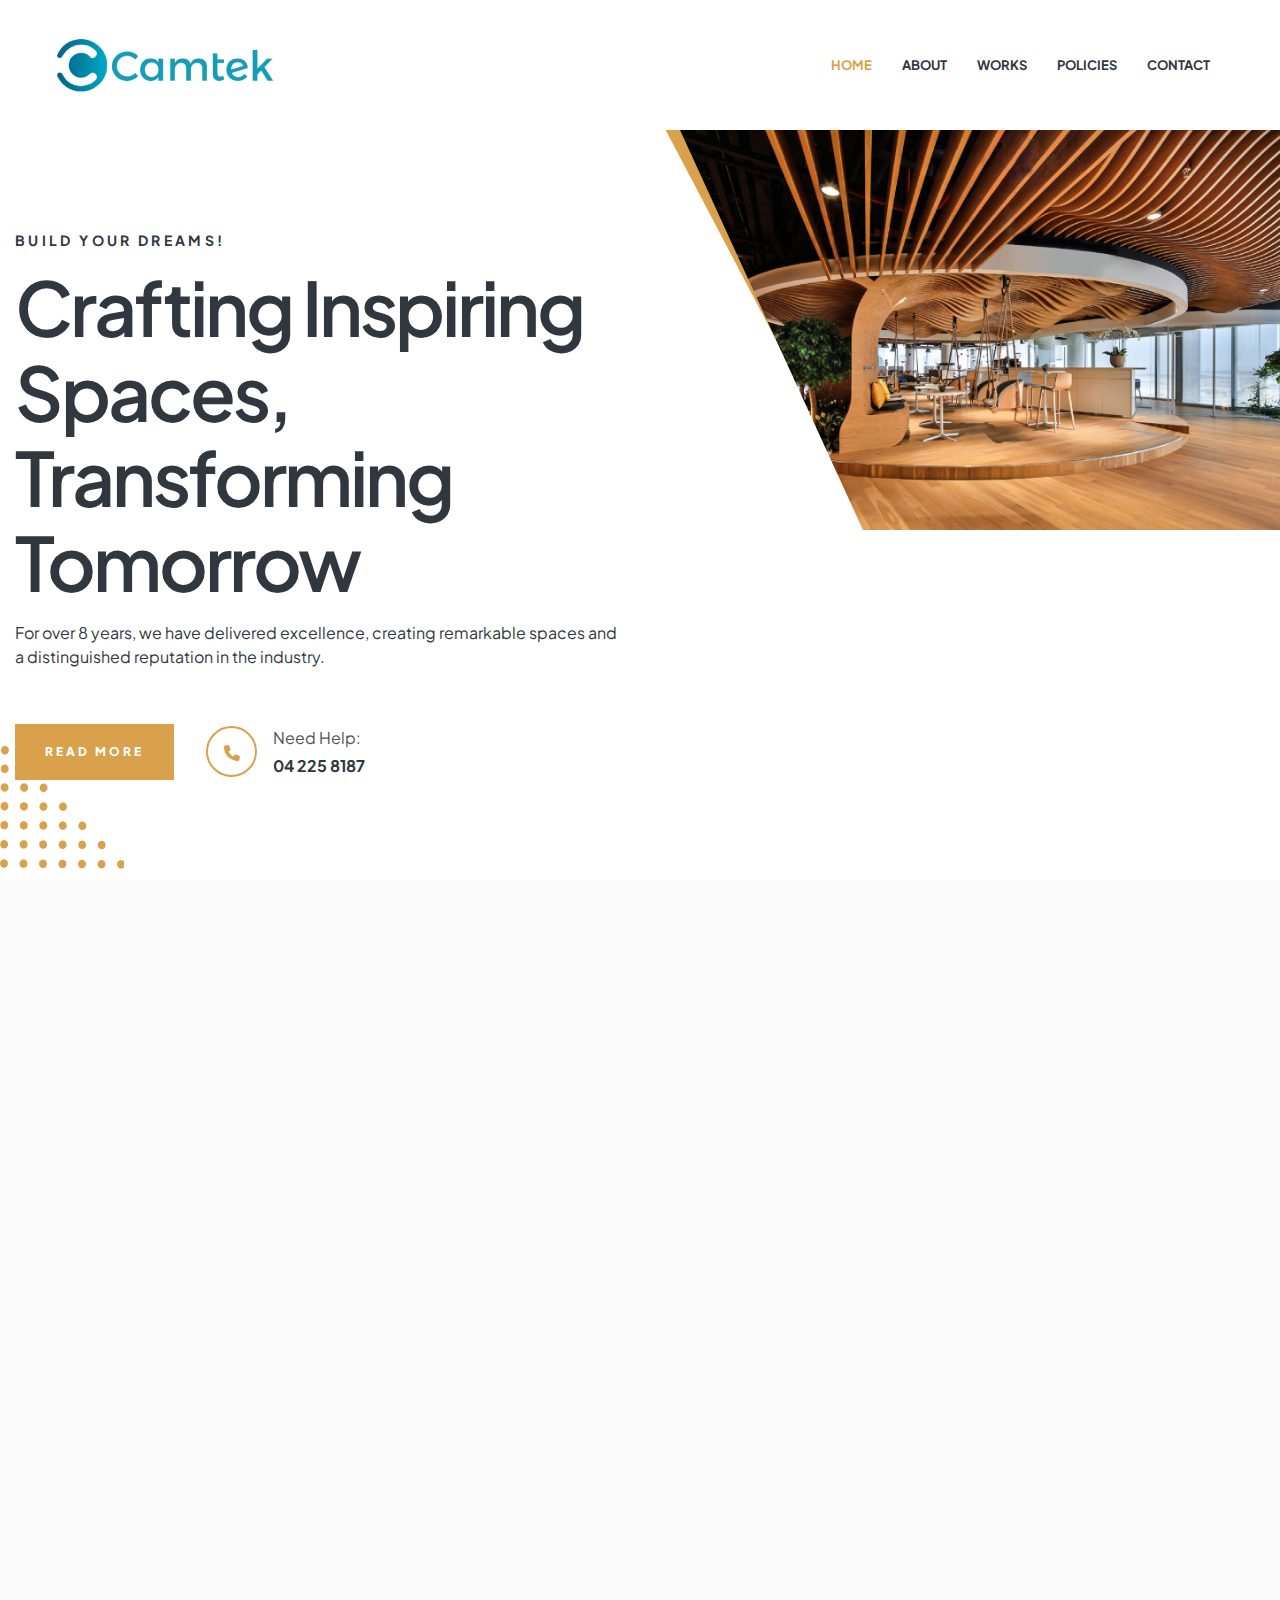
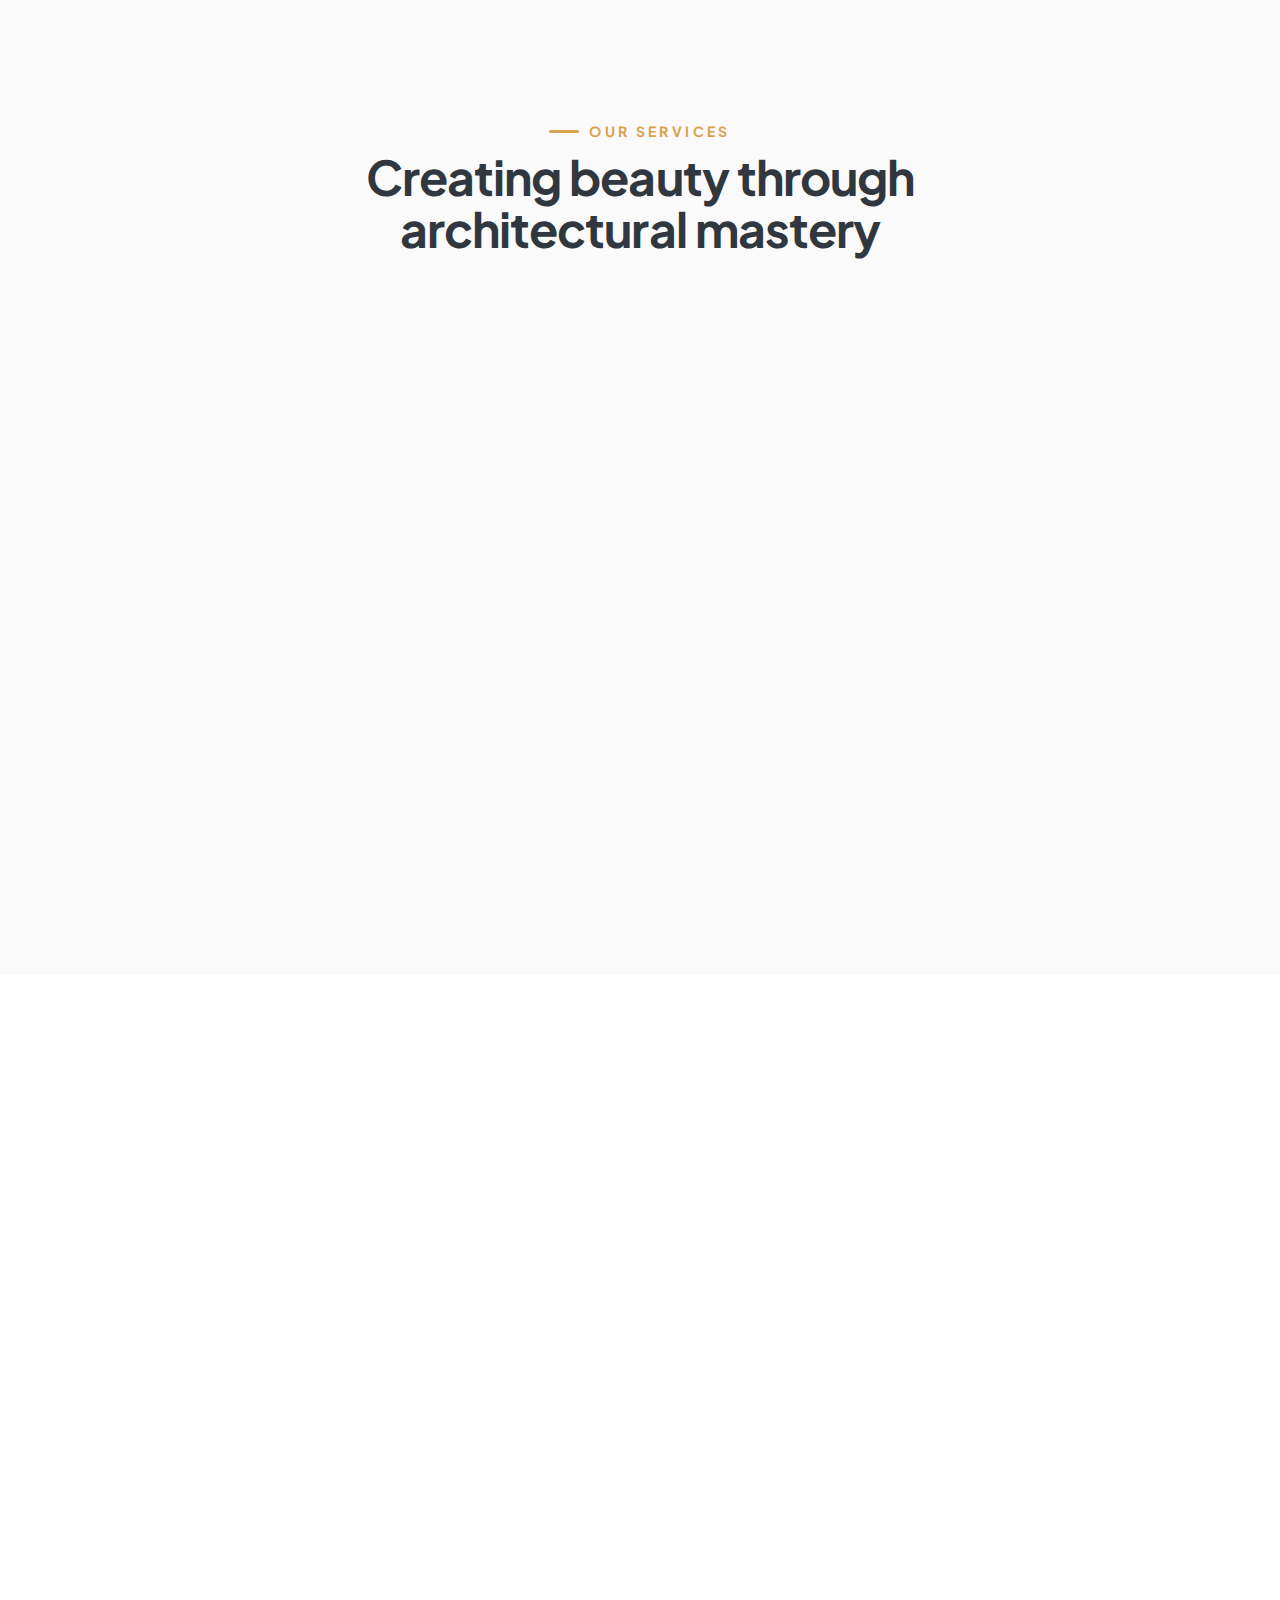
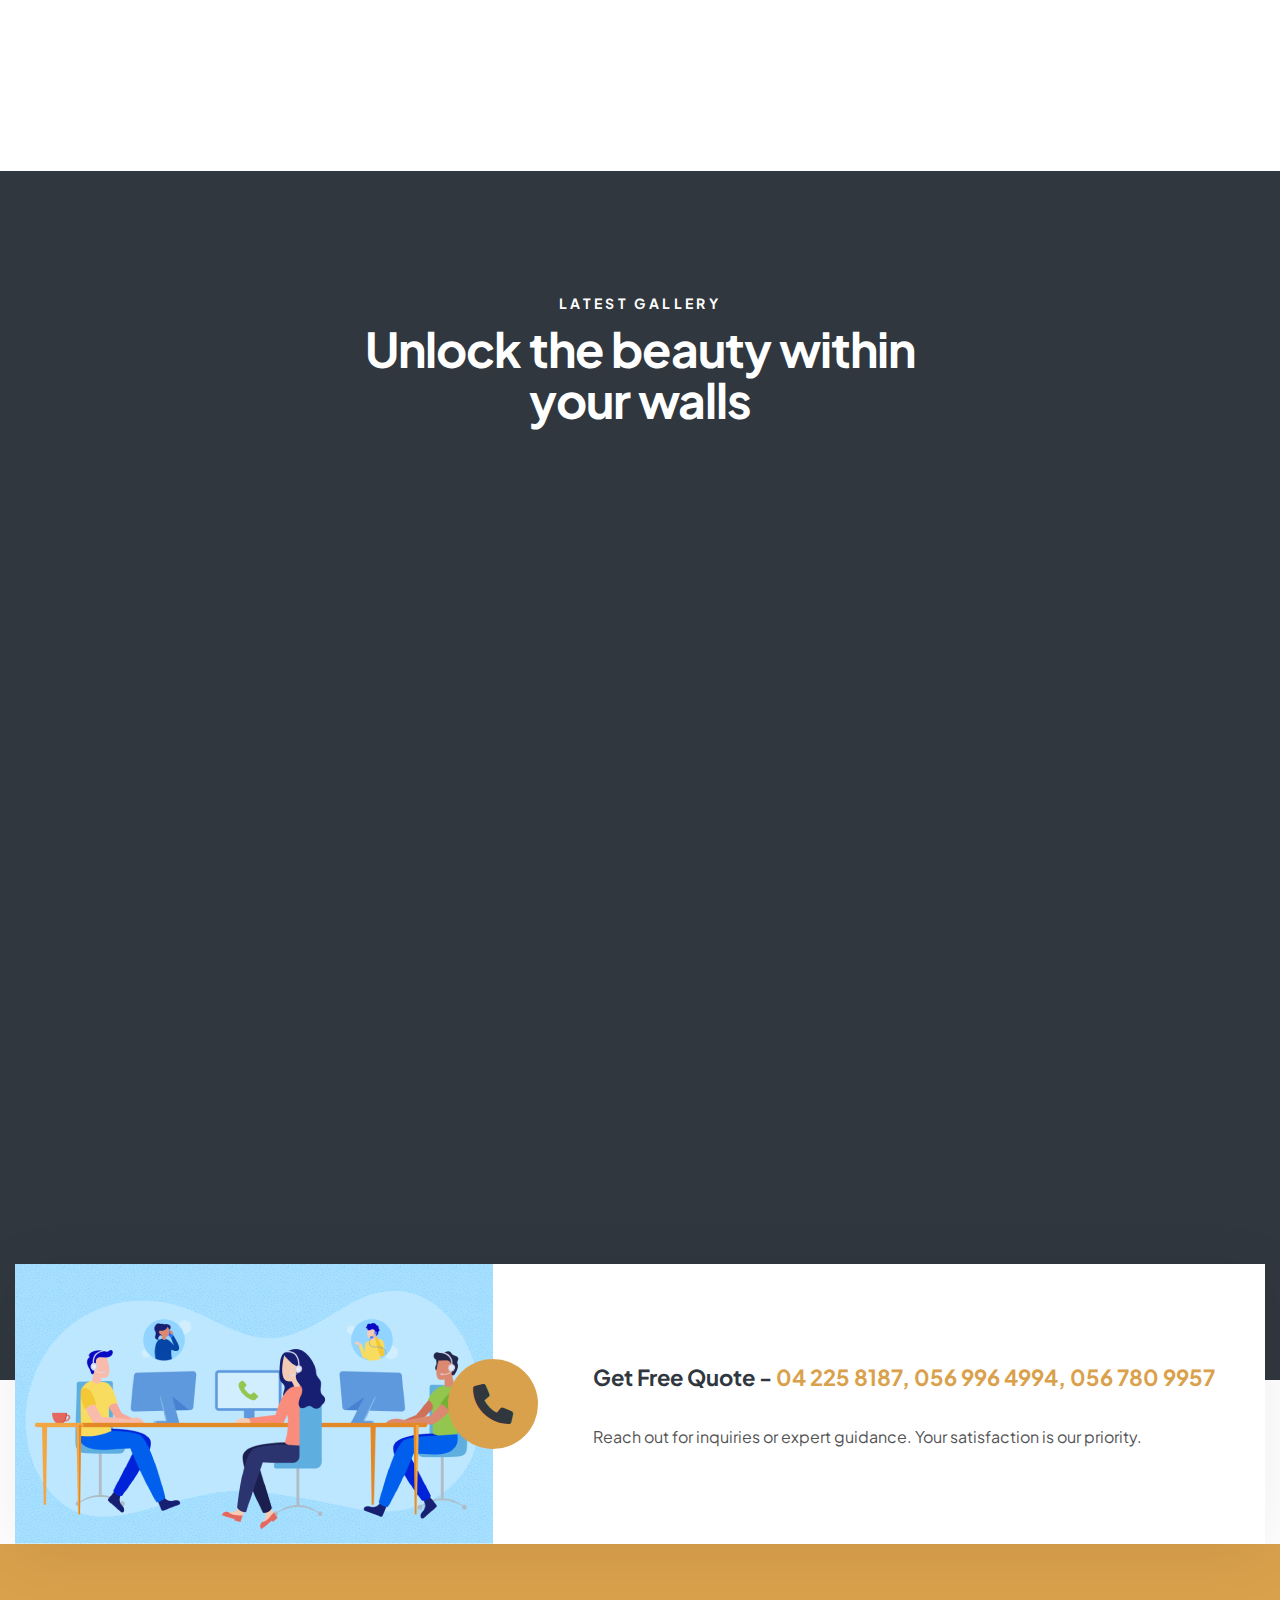
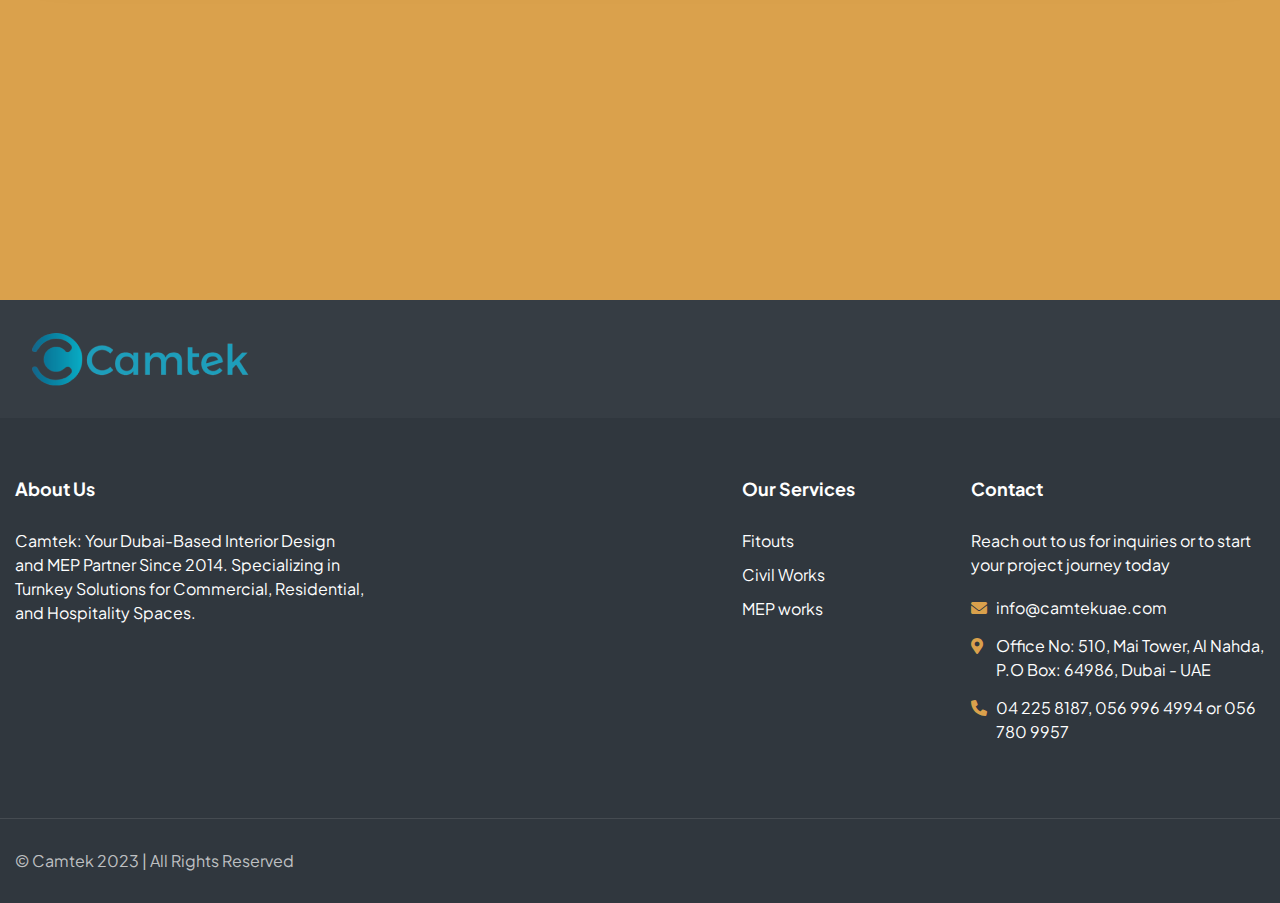
==== index.html @ 637cfc35 "updated content and added gallery" ====
<!DOCTYPE html>
<html lang="en">
<head>
<meta charset="utf-8">
<title>Camtek | Electro Mechanical Works L.L.C</title>
<!-- Stylesheets -->
<link href="css/bootstrap.min.css" rel="stylesheet">
<link href="css/style.css" rel="stylesheet">

<link rel="apple-touch-icon" sizes="180x180" href="/images/apple-touch-icon.png">
<link rel="icon" type="image/png" sizes="32x32" href="/images/favicon-32x32.png">
<link rel="icon" type="image/png" sizes="16x16" href="/images/favicon-16x16.png">
<link rel="manifest" href="/site.webmanifest">
<!-- Responsive -->
<meta http-equiv="X-UA-Compatible" content="IE=edge">
<meta name="viewport" content="width=device-width, initial-scale=1.0, maximum-scale=1.0, user-scalable=0">
<!--[if lt IE 9]><script src="https://cdnjs.cloudflare.com/ajax/libs/html5shiv/3.7.3/html5shiv.js"></script><![endif]-->
<!--[if lt IE 9]><script src="js/respond.js"></script><![endif]-->
</head>

<body>

<div class="page-wrapper">
    
    <!-- Preloader -->
    <div class="preloader"></div>
    
    <!-- Main Header-->
    <header class="main-header header-style-seven">
        
        <div class="header-lower">
            <!-- Main box -->
            <div class="main-box">
                <div class="logo-box">
                    <div class="logo"><a href="/"><img src="images/logo.png" alt="" title="Digicod"></a></div>
                </div>

                <!--Nav Box-->
                <div class="nav-outer">    
                    <nav class="nav main-menu">
                        <ul class="navigation">
                            <li class="current"><a href="/">Home</a></li>
                            <li><a href="about.html">About</a></li>
                            <li><a href="works.html">Works</a></li>
                            <li><a href="policies.html">Policies</a></li>
                            <li><a href="contact.html">Contact</a></li>
                        </ul>
                    </nav>
                    <!-- Outer Box -->
                    <div class="mobile-nav-toggler"><span class="icon lnr-icon-bars"></span></div>
                </div>
                <!-- Main Menu End-->

                <div class="btn-box">
                    <!-- Info Btn -->
                    <a href="tel:04 225 8187" class="info-btn">
                        <i class="icon fa fa-phone"></i>
                        <small>Call us at:</small>
                        <strong>04 225 8187</strong>
                    </a>
                </div>
            </div>
        </div>

        <!-- Mobile Menu  -->
        <div class="mobile-menu">
            <div class="menu-backdrop"></div>
        
            <!--Here Menu Will Come Automatically Via Javascript / Same Menu as in Header-->
            <nav class="menu-box">
                <div class="upper-box">
                    <div class="nav-logo"><a href="/"><img src="images/logo.png" alt="" title=""></a></div>
                    <div class="close-btn"><i class="icon fa fa-times"></i></div>
                </div>
        
                <ul class="navigation clearfix">
                    <!--Keep This Empty / Menu will come through Javascript-->
                </ul>

                <ul class="contact-list-one">
                    <li>
                        <i class="icon lnr-icon-phone-handset"></i>
                        <span class="title">Call us at</span>
                        <div class="text"><a href="tel:04 225 8187">04 225 8187</a></div>
                    </li>
                    <li>
                        <i class="icon lnr-icon-envelope1"></i>
                        <span class="title">Send Email</span>
                        <div class="text"><a href="mailto:info@camtekuae.com">info@camtekuae.com</a></div>
                    </li>
                    <li>
                        <i class="icon lnr-icon-map-marker"></i>
                        <span class="title">Address</span>
                        <div class="text">Office No: 510, Mai Tower, Al Nahda, P.O Box: 64986, Dubai - UAE</div>
                    </li>
                </ul>
            </nav>
        </div><!-- End Mobile Menu -->

        <!-- End Header Search -->

        <!-- Sticky Header  -->
        <div class="sticky-header">
            <div class="auto-container">
                <div class="inner-container">
                    <!--Logo-->
                    <div class="logo">
                        <a href="/" title=""><img src="images/logo.png" alt="" title=""></a>
                    </div>
        
                    <!--Right Col-->
                    <div class="nav-outer">
                        <!-- Main Menu -->
                        <nav class="main-menu">
                            <div class="navbar-collapse show collapse clearfix">
                                <ul class="navigation clearfix">
                                    <!--Keep This Empty / Menu will come through Javascript-->
                                </ul>
                            </div>
                        </nav><!-- Main Menu End-->
        
                        <!--Mobile Navigation Toggler-->
                        <div class="mobile-nav-toggler"><span class="icon lnr-icon-bars"></span></div>
                    </div>
                </div>
            </div>
        </div><!-- End Sticky Menu -->
    </header>
    <!--End Main Header -->


    <!-- Banner Section -->
    <section class="banner-section-two">
        <div class="bg-image-outer wow fadeInRight">
            <div class="bg-image">
                <img src="images/banner/image-005.jpg" alt="Image">
                <div class="icon shape-3"></div>
            </div>
        </div>
        <div class="icon-dots"></div>
        <div class="auto-container">
            <div class="row">
                <!-- Content Column -->
                <div class="content-columnn col-lg-6">
                    <div class="inner-column">
                        <span class="sub-title wow fadeInUp" data-wow-delay="300ms">Build your dreams!</span>
                        <h1 class="title wow fadeInUp" data-wow-delay="600ms">Crafting Inspiring Spaces, Transforming Tomorrow</h1>
                        <div class="text wow fadeInUp" data-wow-delay="900ms">For over 8 years, we have delivered excellence, creating remarkable spaces and a distinguished reputation in the industry.</div>
                        <div class="btn-box wow fadeInUp" data-wow-delay="1200ms">
                            <a href="about.html" class="theme-btn btn-style-one"><span class="btn-title">Read More</span></a>
                            <!-- Info Btn -->
                            <a href="tel:04 225 8187" class="info-btn">
                                <i class="icon fa fa-phone"></i>
                                <small>Need Help:</small>
                                <strong>04 225 8187</strong>
                            </a>
                        </div>
                    </div>
                </div>
                <div class="col-lg-6 col-md-12"></div>
            </div>
        </div>
    </section>
    <!-- Banner Section  -->

    <!-- About Section -->
    <section class="about-section-three">
        <div class="auto-container">
            <div class="row">
                <!-- Content Column -->
                <div class="content-column col-xl-6 col-lg-6 wow fadeInLeft" data-wow-delay="300ms">
                    <div class="inner-column">
                        <div class="sec-title">
                            <span class="sub-title">What We Do</span>
                            <h2>Where architecture meets innovation</h2>
                            <div class="text">Driven by creativity and expertise, we shape inspiring environments that redefine spaces and experiences.</div>
                        </div>
                        <div class="info-box">
                            <i class="icon flaticon-approved"></i>
                            <h6 class="title">100% customer satisfaction</h6>
                        </div>
                        <div class="text">At Camtek, our seasoned team in Dubai thrives on surpassing expectations. With an independent approach, we cater to diverse projects. Having successfully completed 125+ projects, including high-end specialties, we've partnered with leading industries to shape remarkable spaces.</div>
                        
                        <!--Skills-->
                        <div class="skills">
                            <!--Skill Item-->
                            <div class="skill-item">
                                <div class="skill-bar">
                                    <div class="bar-inner">
                                        <div class="bar progress-line" data-width="100"></div>
                                    </div>
                                    <div class="skill-percentage">
                                        <div class="count-box"><span class="count-text" data-speed="3000" data-stop="100">0</span>% Success Rate</div>
                                    </div>
                                </div>
                            </div>
                        </div>
                        <div class="btn-box wow fadeInUp">
                            <a href="works.html" class="theme-btn btn-style-one"><span class="btn-title">Recent works<i class="icon fa fa-arrow-right"></i></span></a>
                        </div>
                    </div>
                </div>

                <!-- Image Column -->
                <div class="image-column col-xl-6 col-lg-6">
                    <div class="inner-column wow fadeInRight" data-wow-delay="200ms">
                        <div class="image-box">
                            <figure class="image overlay-anim"><img src="images/content/image-042.jpg" alt="Image" ></figure>
                            <!-- Exp Box -->
                            <div class="exp-box wow fadeInUp">
                                <div class="inner-box">
                                    <i class="icon flaticon-graph-1"></i>
                                    <div class="info">
                                        <div class="count-box"><span class="count-text" data-speed="3000" data-stop="125">0</span>+</div>
                                        <h6 class="counter-title">Projects Completed</h6>
                                    </div>
                                </div>
                            </div>
                        </div>
                        <div class="image-box style-two wow fadeInRight" data-wow-delay="500ms">
                            <figure class="image overlay-anim"><img src="images/content/image-001.jpg" alt="Image" ></figure>
                            <figure class="image overlay-anim"><img src="images/content/image-002.jpg" alt="Image" ></figure>
                            <div class="icon icon-dots2 bounce-x"></div>
                        </div>
                    </div>
                </div>
            </div>
        </div>
    </section>
    <!--End About Section -->

    <!-- service-section -->
	<section class="services-section-two pt-0">
		<div class="auto-container">
			<div class="sec-title text-center">
                <span class="sub-title">Our Services</span>
                <h2>Creating beauty through <br> architectural mastery</h2>
            </div>
			<div class="row">
                <!-- Service Block two -->
				<div class="service-block-two col-xl-4 col-lg-6 col-md-6 col-sm-12 wow fadeInUp">
					<div class="inner-box">
                        <figure class="image"><img src="images/content/image-009.jpg" alt=""></figure>
                        <div class="content-box">
                            <i class="icon flaticon-approved"></i>
                            <h6 class="title"><a>FITOUT</a></h6>
                            <div class="text">
                                <ul class="list-style-two mb-0">
                                    <li><i class="fa fa-check"></i> Carpentry & Joinery</li>
                                    <li><i class="fa fa-check"></i> Paint & Polishing</li>
                                    <li><i class="fa fa-check"></i> False ceiling</li>
                                    <li><i class="fa fa-check"></i> Curtains & carpets</li>
                                    <li><i class="fa fa-check"></i> Custom made Furniture</li>
                                </ul>
                            </div>
                        </div>
                    </div>
				</div>
                
                <!-- Service Block two -->
                <div class="service-block-two col-xl-4 col-lg-6 col-md-6 col-sm-12 wow fadeInUp" data-wow-delay="300ms">
					<div class="inner-box">
                        <figure class="image"><img src="images/content/image-010.jpg" alt=""></figure>
                        <div class="content-box">
                            <i class="icon flaticon-approved"></i>
                            <h6 class="title"><a>CIVIL WORKS</a></h6>
                            <div class="text">
                                <ul class="list-style-two mb-0">
                                    <li><i class="fa fa-check"></i> Block works & Plastering</li>
                                    <li><i class="fa fa-check"></i> Flooring Finishes</li>
                                    <li><i class="fa fa-check"></i> Interlock paving</li>
                                    <li><i class="fa fa-check"></i> Waterproofing</li>
                                </ul>
                            </div>
                        </div>
                    </div>
				</div>

                <!-- Service Block two -->
                <div class="service-block-two col-xl-4 col-lg-6 col-md-6 col-sm-12 wow fadeInUp" data-wow-delay="600ms">
					<div class="inner-box">
                        <figure class="image"><img src="images/content/image-011.jpg" alt=""></figure>
                        <div class="content-box">
                            <i class="icon flaticon-approved"></i>
                            <h6 class="title"><a>MEP WORKS</a></h6>
                            <div class="text"><ul class="list-style-two mb-0">
                                <li><i class="fa fa-check"></i> Electrical works</li>
                                <li><i class="fa fa-check"></i> Plumbing works</li>
                                <li><i class="fa fa-check"></i> HVAC works</li>
                                <li><i class="fa fa-check"></i> Data & Voice</li>
                                <li><i class="fa fa-check"></i> Networking and CCTV</li>
                            </ul></div>
                        </div>
                    </div>
				</div>
			</div>
		</div>
	</section>
	<!-- End service section -->

    <!-- About Section -->
    <section class="about-section-four">
        <div class="row g-0">
            <!-- Image Column -->
            <div class="image-column col-lg-6 col-md-12">
                <div class="inner-column">
                    <figure class="image wow fadeInLeft"><img src="images/content/image-003.jpg" alt="Image" ></figure>
                </div>
            </div>

            <!-- Content Column -->
            <div class="content-columnn col-lg-6 col-md-12 col-sm-12">
                <div class="inner-column">
                    <div class="sec-title">
                        <span class="sub-title wow fadeInUp" data-wow-delay="300ms">About Us</span>
                        <h2 class="wow fadeInUp" data-wow-delay="600ms">Elevating Spaces Through Innovation and Expertise</h2>
                        <div class="text wow fadeInUp" data-wow-delay="800ms">Camtek, based in Dubai since 2014, pioneers Interior Design and MEP contracting. Our mastery extends to full turnkey fit outs, innovative designs, and MEP services across diverse sectors, ensuring every space transforms into a masterpiece.</div>
                    </div>
                    <div class="row">
                        <div class="about-block col-lg-6 col-md-12 col-sm-12 wow fadeInLeft" data-wow-delay="300ms">
                            <div class="inner-box">
                                <h6 class="title">3D Design</h6>
                                <div class="text">Step into your project's future with our immersive 3D designs, powered by our advanced visualization tool.</div>
                            </div>
                        </div>
                        <div class="about-block col-lg-6 col-md-12 col-sm-12 wow fadeInLeft" data-wow-delay="600ms">
                            <div class="inner-box">
                                <h6 class="title">After Care</h6>
                                <div class="text">Client-focused Aftercare: Tailoring spaces to operational needs, ensuring utmost satisfaction, and fostering lasting relationships.</div>
                            </div>
                        </div>
                    </div>
                    <div class="btn-box wow fadeInUp" data-wow-delay="200ms">
                        <a href="about.html" class="theme-btn btn-style-one"><span class="btn-title">Read More <i class="icon fa fa-arrow-right"></i></span></a>
                        <div class="author-box wow fadeInRight">
                        </div>
                    </div>
                </div>
            </div>
        </div>
    </section>
    <!-- End About Section  -->
    
    <!-- Project section -->
    <section class="project-section-seven">
        <div class="auto-container">
            <div class="sec-title text-center light">
                <span class="sub-title">Latest Gallery</span>
                <h2>Unlock the beauty within <br > your walls</h2>
            </div>
                        
            <div class="row">
                <div class="column col-lg-4 col-md-6 col-sm-12 wow fadeInUp" data-wow-delay="300ms">
                    <!-- project-block -->
                    <div class="project-block-seven">
                        <div class="inner-box">
                            <div class="image-box">
                                <figure class="image"><a href="works.html"><img src="images/content/image-012.jpg" alt="Image"></a></figure>
                                <div class="info-box">
                                    <div class="text">Al Zakher Wedding Hall, Al Ain</div>
                                </div>
                            </div>
                        </div>
                    </div>
                    <!-- project-block -->
                    <div class="project-block-seven">
                        <div class="inner-box">
                            <div class="image-box">
                                <figure class="image"><a href="works.html"><img src="images/content/image-013.jpg" alt="Image"></a></figure>
                                <div class="info-box">
                                    <div class="text">Elite Travel, Abu Dhabi</div>
                                </div>
                            </div>
                        </div>
                    </div>
                </div>

                <div class="column col-lg-4 col-md-6 col-sm-12 wow fadeInUp" data-wow-delay="600ms">
                    <!-- project-block -->
                    <div class="project-block-seven">
                        <div class="inner-box">
                            <div class="image-box">
                                <figure class="image"><a href="works.html"><img src="images/content/image-014.jpg" alt="Image"></a></figure>
                                <div class="info-box">
                                    <div class="text">Deerfield Mall, Abu Dhabi</div>
                                </div>
                            </div>
                        </div>
                    </div>
                    <!-- project-block -->
                    <div class="project-block-seven">
                        <div class="inner-box">
                            <div class="image-box">
                                <figure class="image"><a href="works.html"><img src="images/content/image-015.jpg" alt="Image"></a></figure>
                                <div class="info-box">
                                    <div class="text">Remraam Carrefour, Abu Dhabi</div>
                                </div>
                            </div>
                        </div>
                    </div>
                </div>

                <div class="column col-lg-4 col-md-6 col-sm-12  wow fadeInUp" data-wow-delay="900ms">
                    <!-- project-block -->
                    <div class="project-block-seven">
                        <div class="inner-box">
                            <div class="image-box">
                                <figure class="image"><a href="works.html"><img src="images/content/image-017.jpg" alt="Image"></a></figure>
                                <div class="info-box">
                                    <div class="text">Al Hili Wedding Hall, Al Ain</div>
                                </div>
                            </div>
                        </div>
                    </div>
                    <!-- project-block -->
                    <div class="project-block-seven">
                        <div class="inner-box">
                            <div class="image-box">
                                <figure class="image"><a href="works.html"><img src="images/content/image-016.jpg" alt="Image"></a></figure>
                                <div class="info-box">
                                    <div class="text">La Vera Tower, Dubai Marina</div>
                                </div>
                            </div>
                        </div>
                    </div>
                </div>
            </div>
        </div>
    </section>
    <!-- End Project-section -->

    
    <!-- call to action -->
    <section class="call-to-action-two">
        <div class="auto-container">
            <div class="outer-box">
                <div class="image"><img src="images/content/image-004.jpg" alt=""></div>
                <div class="sec-title">
                    <span class="icon fa fa-phone"></span>
                    <h5 class="title">Get Free Quote - <a>04 225 8187, 056 996 4994, 056 780 9957</a></h5>
                    <div class="text">Reach out for inquiries or expert guidance. Your satisfaction is our priority.</div>
                </div>
            </div>
        </div>
    </section>
    <!-- End call-to-action -->

    <!-- Fun Fact Section-->
    <section class="fun-fact-section-two">
        <div class="auto-container">
            <div class="fact-counter">
                <div class="row">
                    <!-- Counter block-->
                    <div class="counter-block-two col-xl-3 col-lg-6 col-md-6 col-sm-12 wow fadeInUp">
                        <div class="inner">
                            <i class="icon fa fa-users-medical"></i>
                            <div class="count-box"><span class="count-text" data-speed="3000" data-stop="100">0</span>+</div>
                            <h6 class="counter-title">Happy Clients</h6>
                        </div>
                    </div>

                    <!-- Counter block-->
                    <div class="counter-block-two col-xl-3 col-lg-6 col-md-6 col-sm-12 wow fadeInUp" data-wow-delay="300ms">
                        <div class="inner">
                            <i class="icon fa fa-award"></i>
                            <div class="count-box"><span class="count-text" data-speed="3000" data-stop="100">0</span>%</div>
                            <h6 class="counter-title">Success Rate</h6>
                        </div>
                    </div>

                    <!-- Counter block-->
                    <div class="counter-block-two col-xl-3 col-lg-6 col-md-6 col-sm-12 wow fadeInUp" data-wow-delay="600ms">
                        <div class="inner">
                            <i class="icon fa fa-folder-gear"></i>
                            <div class="count-box"><span class="count-text" data-speed="3000" data-stop="125">0</span>+</div>
                            <h6 class="counter-title">projects Done</h6>
                        </div>
                    </div>

                    <!-- Counter block-->
                    <div class="counter-block-two col-xl-3 col-lg-6 col-md-6 col-sm-12 wow fadeInUp" data-wow-delay="900ms">
                        <div class="inner">
                            <div class="content">
                                <i class="icon fa fa-star"></i>
                                <div class="count-box"><span class="count-text" data-speed="3000" data-stop="20">0</span>+</div>
                                <h6 class="counter-title">Team Members</h6>
                            </div>
                        </div>
                    </div>
                </div>
            </div>
        </div>
    </section>
    <!-- End Fun Fact Section-->

    <!-- Footer Section-->
    <footer class="main-footer footer-style-one">
        <div class="footer-upper">
            <div class="auto-container">
                <div class="outer-box">
                    <div class="upper-left">
                        <div class="logo"><a href="#"><img src="images/logo.png" alt="Logo" title="Camtek"></a></div>
                    </div>
                    <!-- <div class="upper-right">
                        <ul class="footer-social-icons">
                            <li>Follow us:</li>
                            <li><a href="#"><i class="fab fa-facebook-f"></i></a></li>
                            <li><a href="#"><i class="fab fa-twitter"></i></a></li>
                            <li><a href="#"><i class="fab fa-instagram"></i></a></li>
                            <li><a href="#"><i class="fab fa-pinterest"></i></a></li>
                        </ul>
                    </div> -->
                </div>
            </div>
        </div>
        <div class="widgets-section">
            <div class="auto-container">
                <div class="row">
                    <!-- Footer Column -->
                    <div class="footer-column col-xl-6 col-lg-6 col-md-6 col-sm-12">
                        <div class="footer-widget about-widget">
                            <h6 class="widget-title">About Us</h6>
                            <div class="widget-content">
                                <div class="text">Camtek: Your Dubai-Based Interior Design and MEP Partner Since 2014. Specializing in Turnkey Solutions for Commercial, Residential, and Hospitality Spaces.</div>
                            </div>
                        </div>
                    </div>
                    <!-- Footer Column -->
                    <div class="footer-column col-xl-3 col-lg-6 col-md-6 col-sm-12">
                        <div class="footer-widget services-widget">
                            <h6 class="widget-title">Our Services</h6>
                            <div class="widgets-content">
                                <ul class="user-links style-two light">
                                    <li><a>Fitouts</a></li>
                                    <li><a>Civil Works</a></li>
                                    <li><a>MEP works</a></li>
                                </ul>
                            </div>
                        </div>
                    </div>
                    <!-- Footer Column -->
                    <div class="footer-column col-xl-3 col-lg-6 col-md-6 col-sm-12">
                        <div class="footer-widget contact-widget">
                            <h6 class="widget-title">Contact</h6>
                            <div class="widgets-content">
                                <div class="text">Reach out to us for inquiries or to start your project journey today</div>
                                <ul class="contact-list-two">
                                    <li><i class="icon fa fa-envelope"></i><a href="mailto:info@camtekuae.com">info@camtekuae.com</a></li>
                                    <li><i class="icon fa fa-map-marker-alt"></i>Office No: 510, Mai Tower, Al Nahda, P.O Box: 64986, Dubai - UAE</li>
                                    <li><i class="icon fa fa-phone"></i><a href="tel:04 225 8187">04 225 8187, 056 996 4994 or 056 780 9957 </a></li>
                                </ul>
                            </div>
                        </div>
                    </div>
                </div>
            </div>
        </div>
        <div class="footer-bottom">
            <div class="auto-container">
                <div class="inner-container">
                    <div class="copyright-text">© Camtek  2023 | All Rights Reserved</div>
                </div>
            </div>
        </div>
    </footer>
    <!--End Footer Section -->

</div><!-- End Page Wrapper -->

<!-- Scroll To Top -->
<div class="scroll-to-top scroll-to-target" data-target="html"><span class="fa fa-angle-up"></span></div>

<script src="js/jquery.js"></script> 
<script src="js/popper.min.js"></script>
<script src="js/bootstrap.min.js"></script>
<script src="js/jquery.fancybox.js"></script>
<script src="js/wow.js"></script>
<script src="js/appear.js"></script>
<script src="js/mixitup.js"></script>
<script src="js/owl.js"></script>
<script src="js/script.js"></script>
</body>
</html>
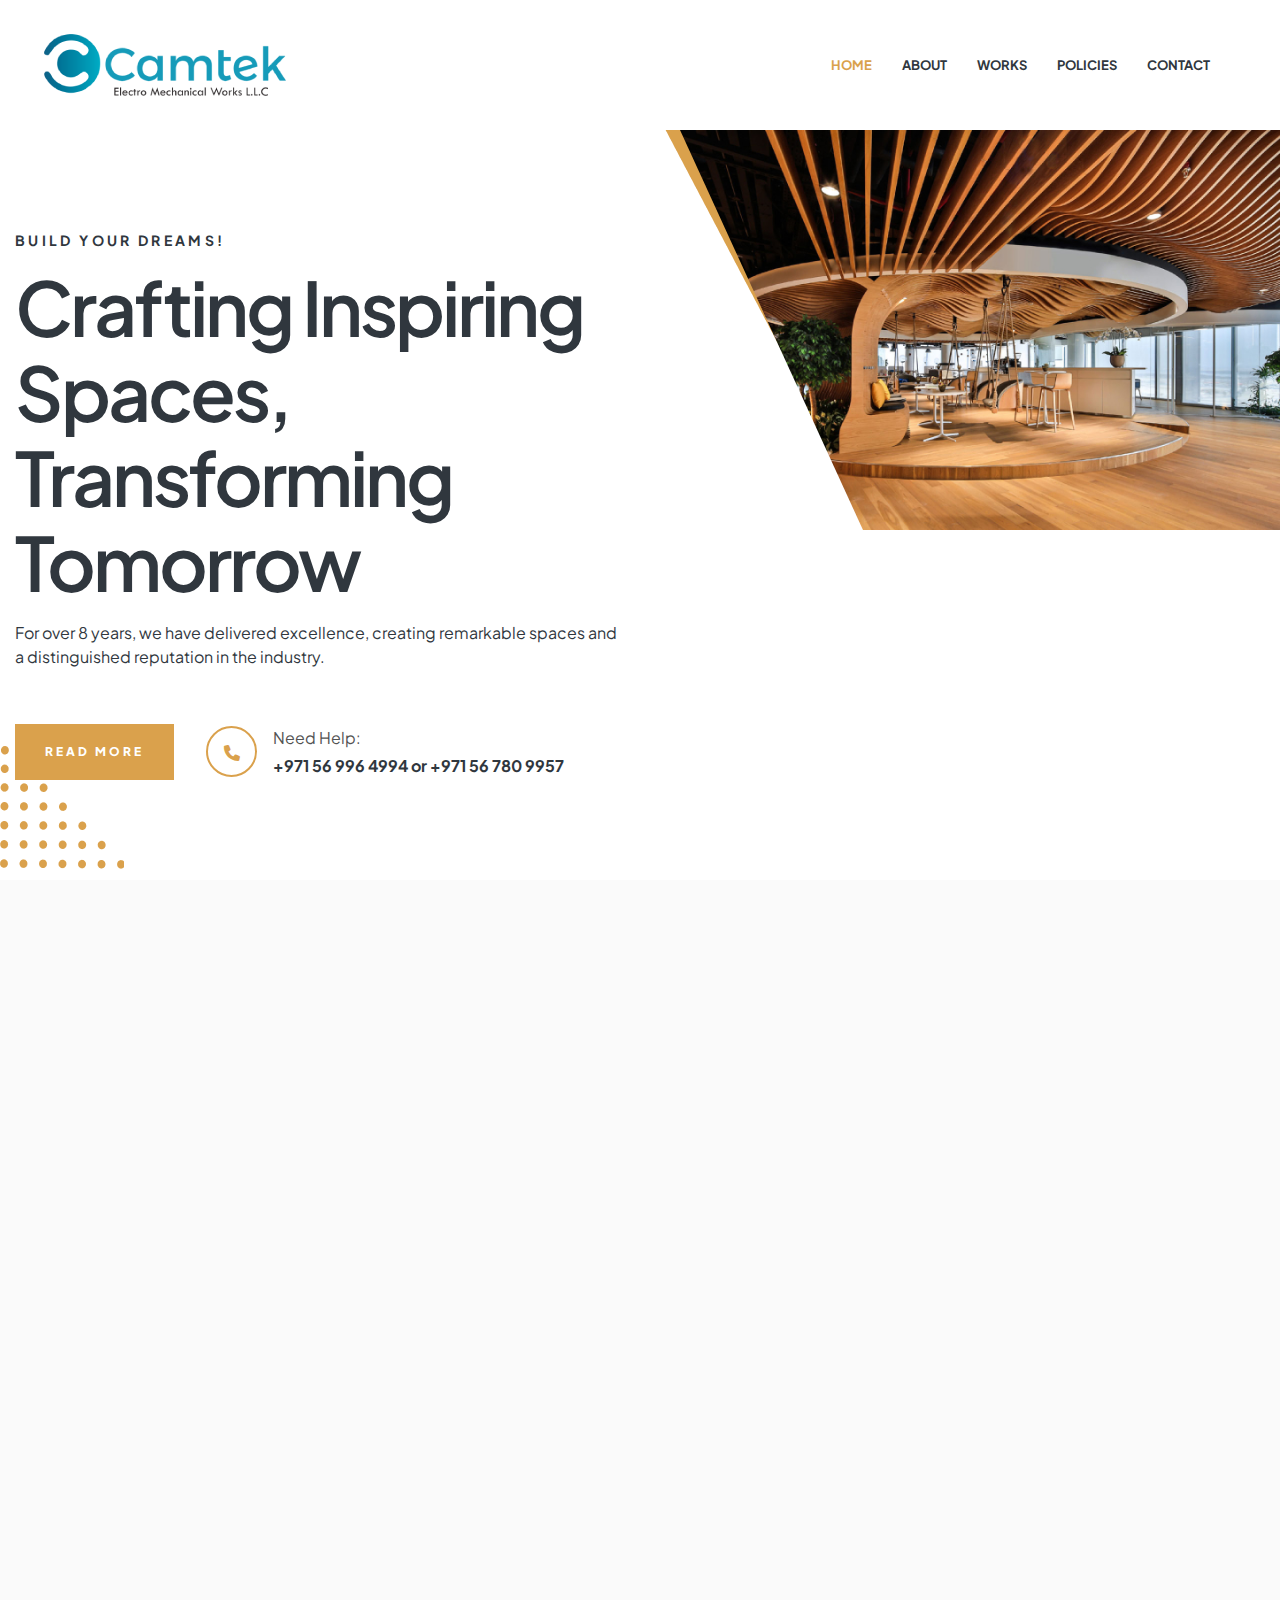
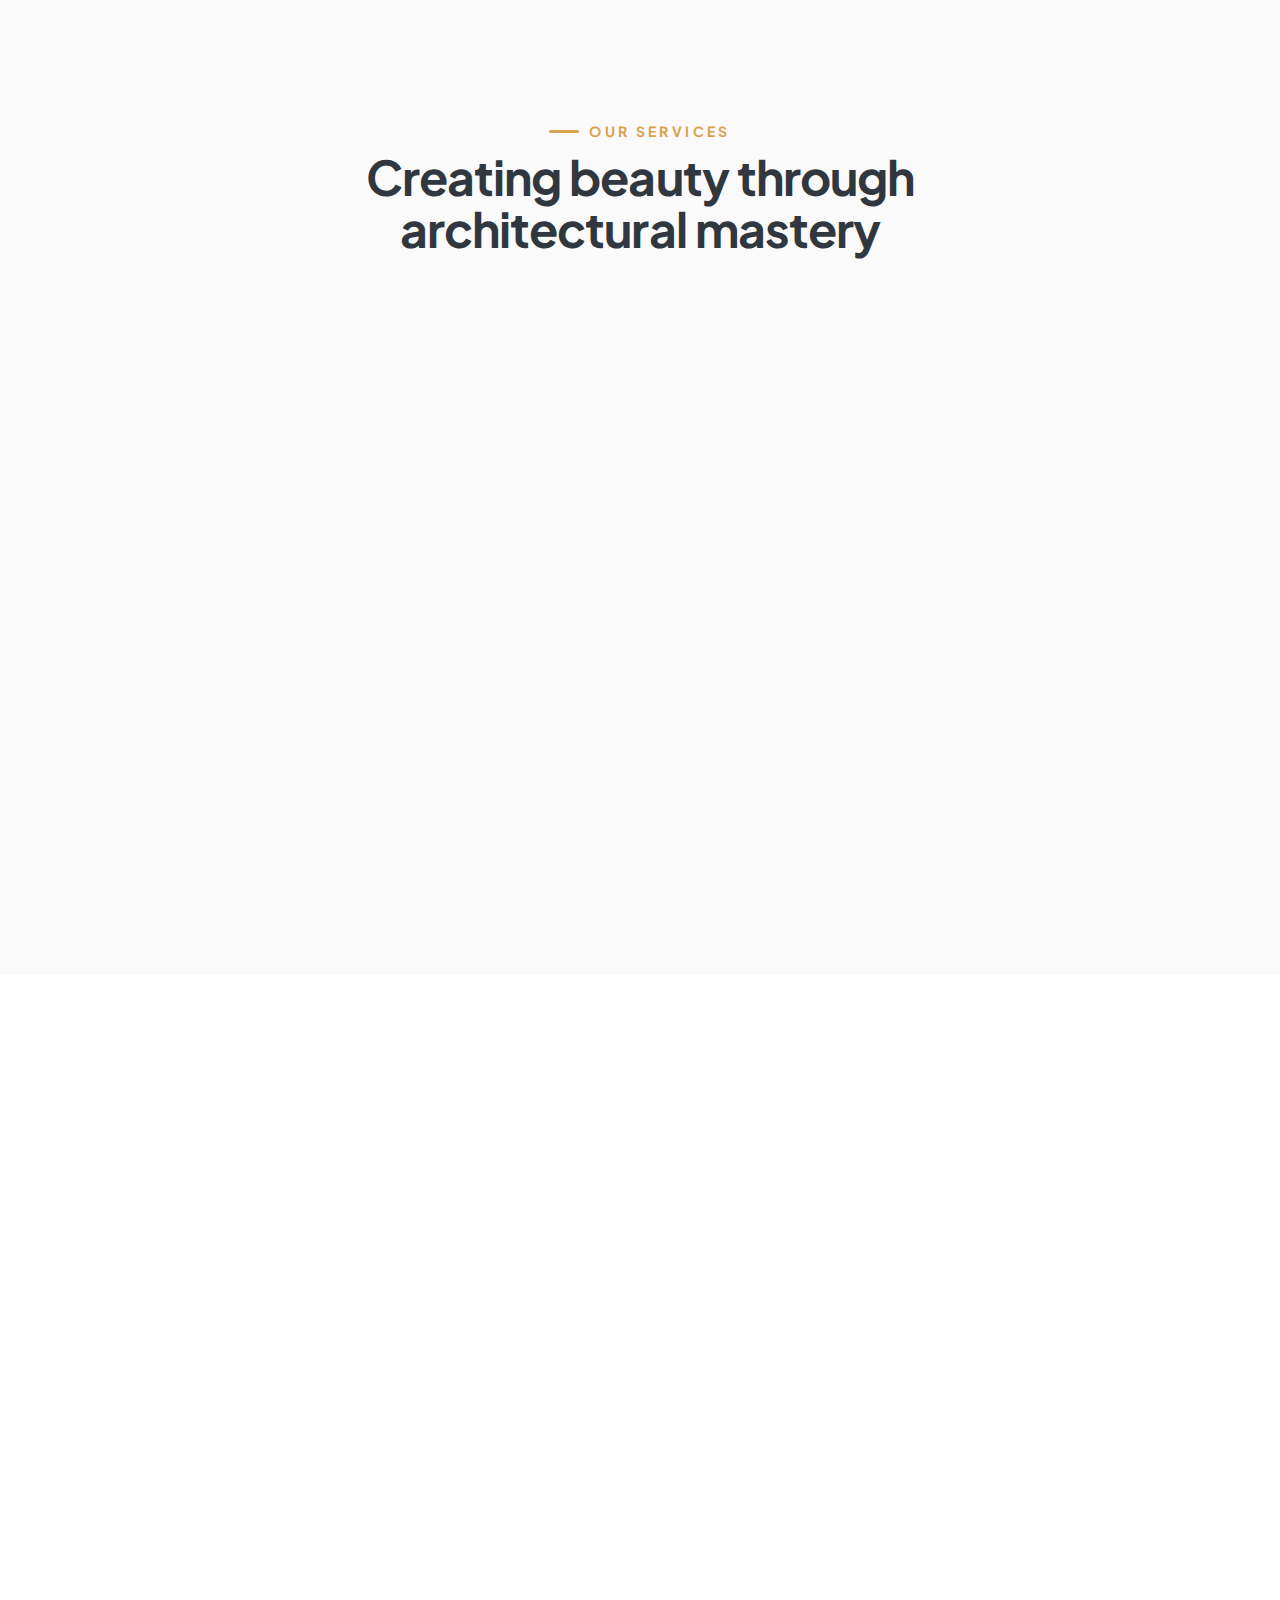
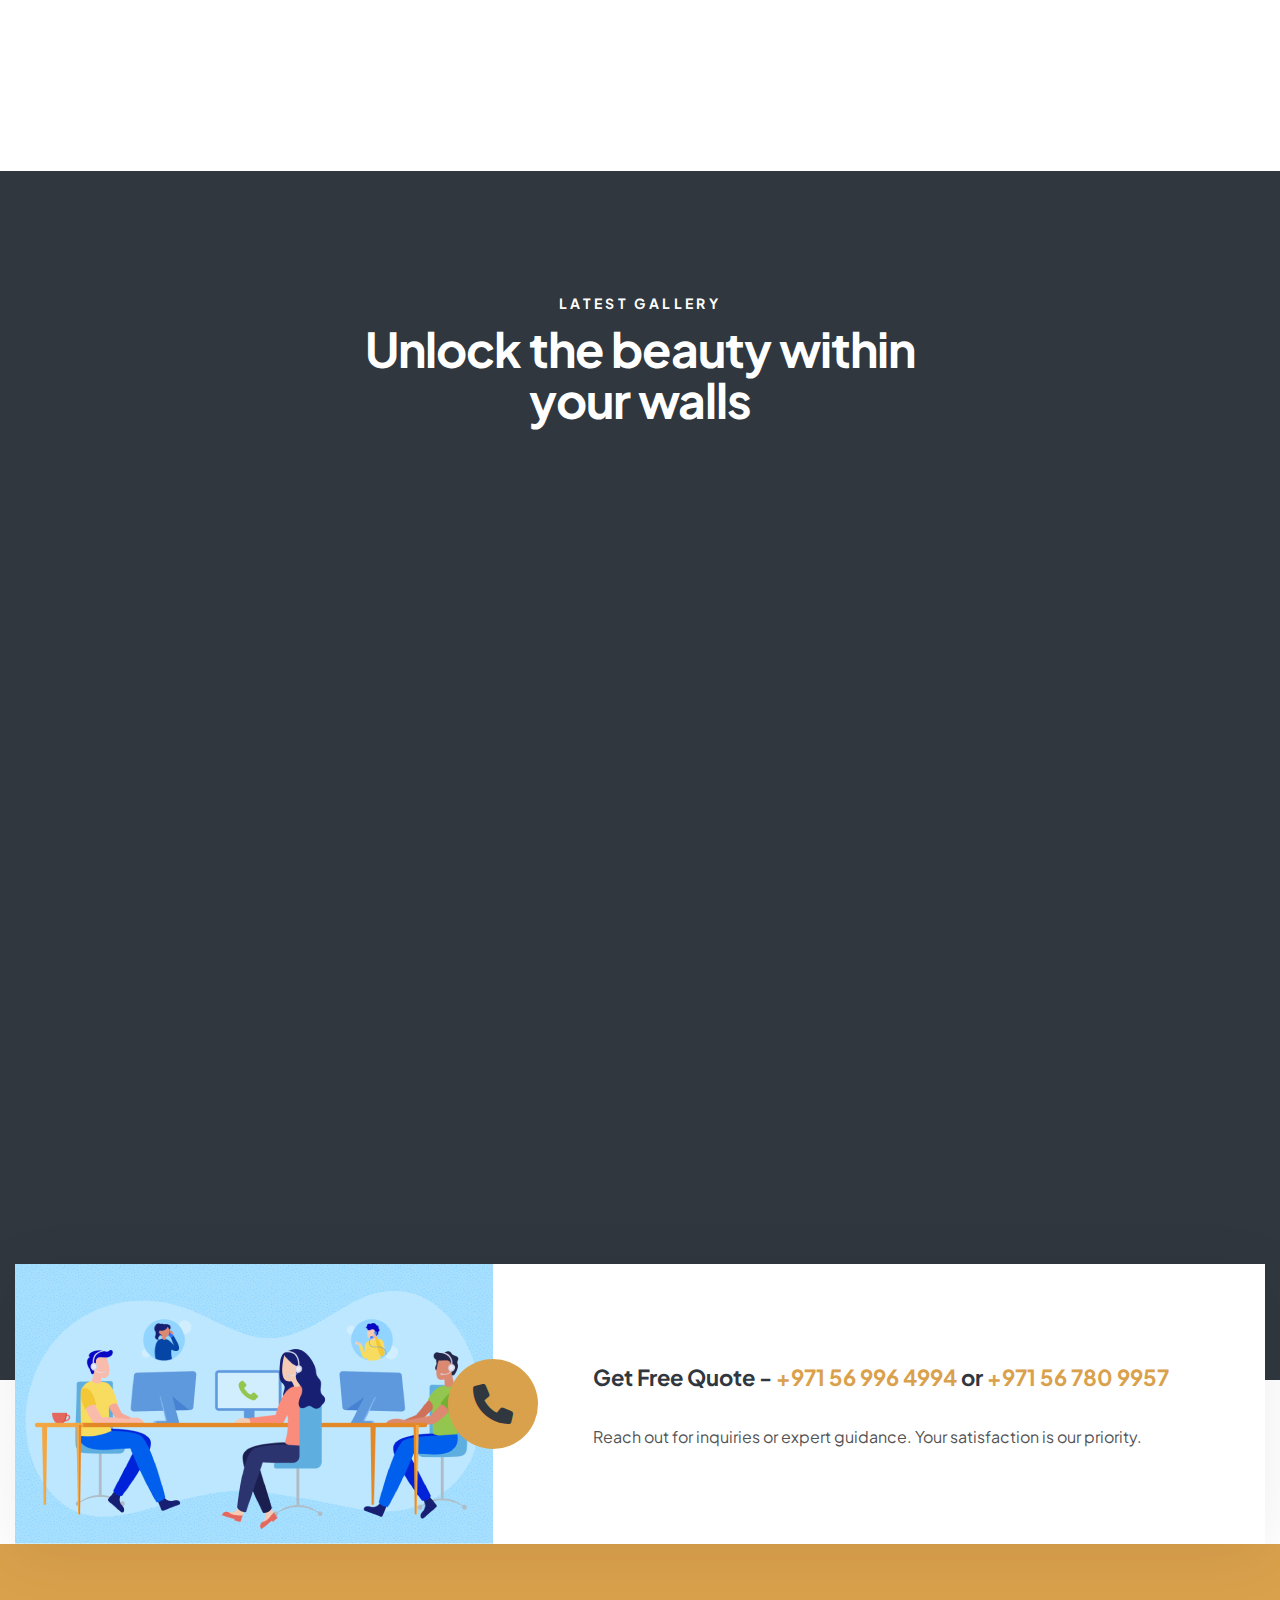
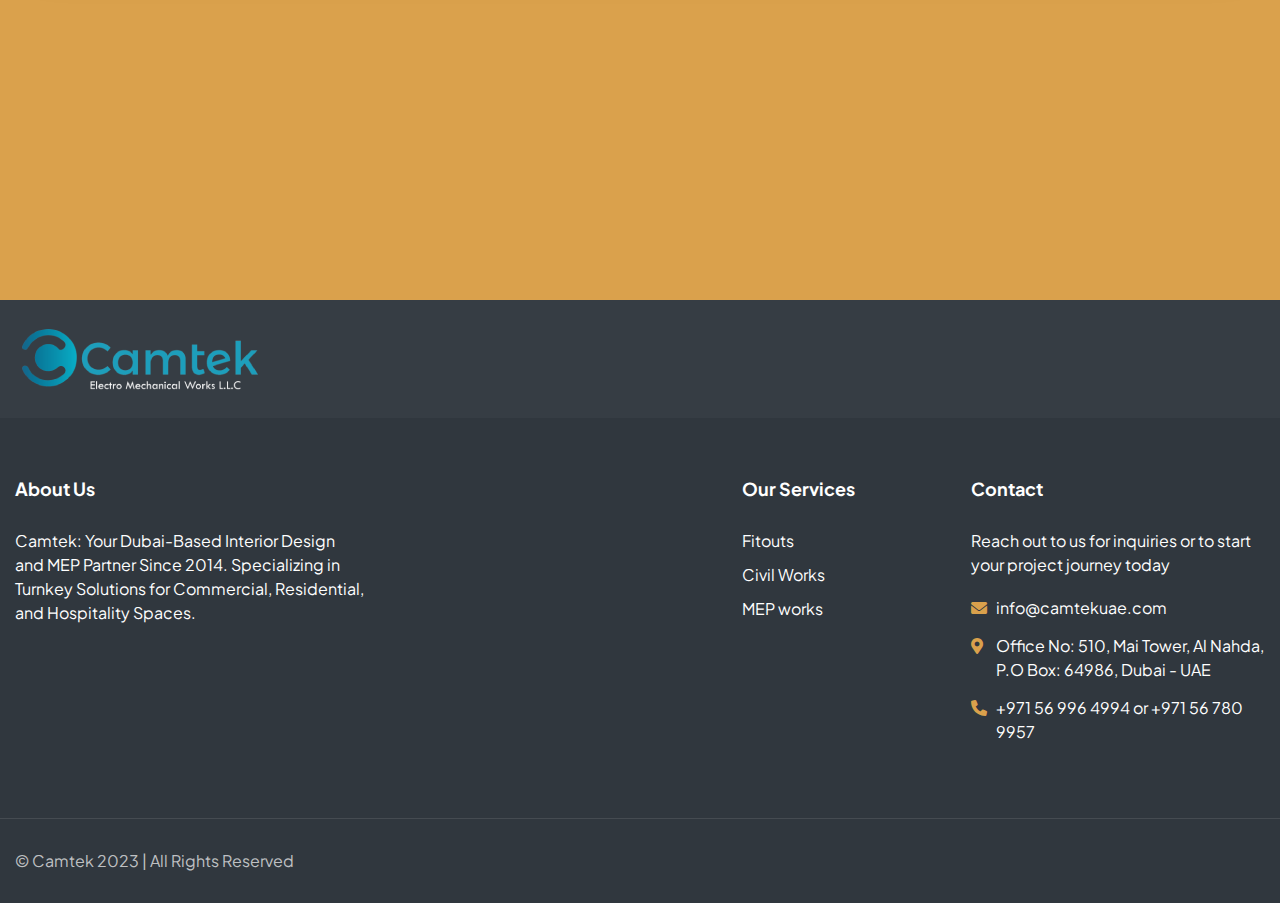
==== commit e6957415: "updated contacts and logo" ====
--- a/index.html
+++ b/index.html
@@ -54,10 +54,10 @@
 
                 <div class="btn-box">
                     <!-- Info Btn -->
-                    <a href="tel:04 225 8187" class="info-btn">
+                    <a href="tel:+971 56 780 9957" class="info-btn">
                         <i class="icon fa fa-phone"></i>
                         <small>Call us at:</small>
-                        <strong>04 225 8187</strong>
+                        <strong>+971 56 780 9957</strong>
                     </a>
                 </div>
             </div>
@@ -82,7 +82,8 @@
                     <li>
                         <i class="icon lnr-icon-phone-handset"></i>
                         <span class="title">Call us at</span>
-                        <div class="text"><a href="tel:04 225 8187">04 225 8187</a></div>
+                        <div class="text"><a href="tel:+971 56 996 4994">+971 56 996 4994</a></div>
+                        <div class="text"><a href="tel:+971 56 780 9957">+971 56 780 9957</a></div>
                     </li>
                     <li>
                         <i class="icon lnr-icon-envelope1"></i>
@@ -150,10 +151,10 @@
                         <div class="btn-box wow fadeInUp" data-wow-delay="1200ms">
                             <a href="about.html" class="theme-btn btn-style-one"><span class="btn-title">Read More</span></a>
                             <!-- Info Btn -->
-                            <a href="tel:04 225 8187" class="info-btn">
+                            <a class="info-btn">
                                 <i class="icon fa fa-phone"></i>
                                 <small>Need Help:</small>
-                                <strong>04 225 8187</strong>
+                                <strong>+971 56 996 4994 or +971 56 780 9957</strong>
                             </a>
                         </div>
                     </div>
@@ -438,7 +439,7 @@
                 <div class="image"><img src="images/content/image-004.jpg" alt=""></div>
                 <div class="sec-title">
                     <span class="icon fa fa-phone"></span>
-                    <h5 class="title">Get Free Quote - <a>04 225 8187, 056 996 4994, 056 780 9957</a></h5>
+                    <h5 class="title">Get Free Quote - <a>+971 56 996 4994</a> or <a>+971 56 780 9957</a></h5>
                     <div class="text">Reach out for inquiries or expert guidance. Your satisfaction is our priority.</div>
                 </div>
             </div>
@@ -500,7 +501,7 @@
             <div class="auto-container">
                 <div class="outer-box">
                     <div class="upper-left">
-                        <div class="logo"><a href="#"><img src="images/logo.png" alt="Logo" title="Camtek"></a></div>
+                        <div class="logo"><a href="#"><img src="images/logo-white.png" alt="Logo" title="Camtek"></a></div>
                     </div>
                     <!-- <div class="upper-right">
                         <ul class="footer-social-icons">
@@ -548,7 +549,7 @@
                                 <ul class="contact-list-two">
                                     <li><i class="icon fa fa-envelope"></i><a href="mailto:info@camtekuae.com">info@camtekuae.com</a></li>
                                     <li><i class="icon fa fa-map-marker-alt"></i>Office No: 510, Mai Tower, Al Nahda, P.O Box: 64986, Dubai - UAE</li>
-                                    <li><i class="icon fa fa-phone"></i><a href="tel:04 225 8187">04 225 8187, 056 996 4994 or 056 780 9957 </a></li>
+                                    <li><i class="icon fa fa-phone"></i><a href="tel:+971 56 996 4994">+971 56 996 4994 or +971 56 780 9957 </a></li>
                                 </ul>
                             </div>
                         </div>
